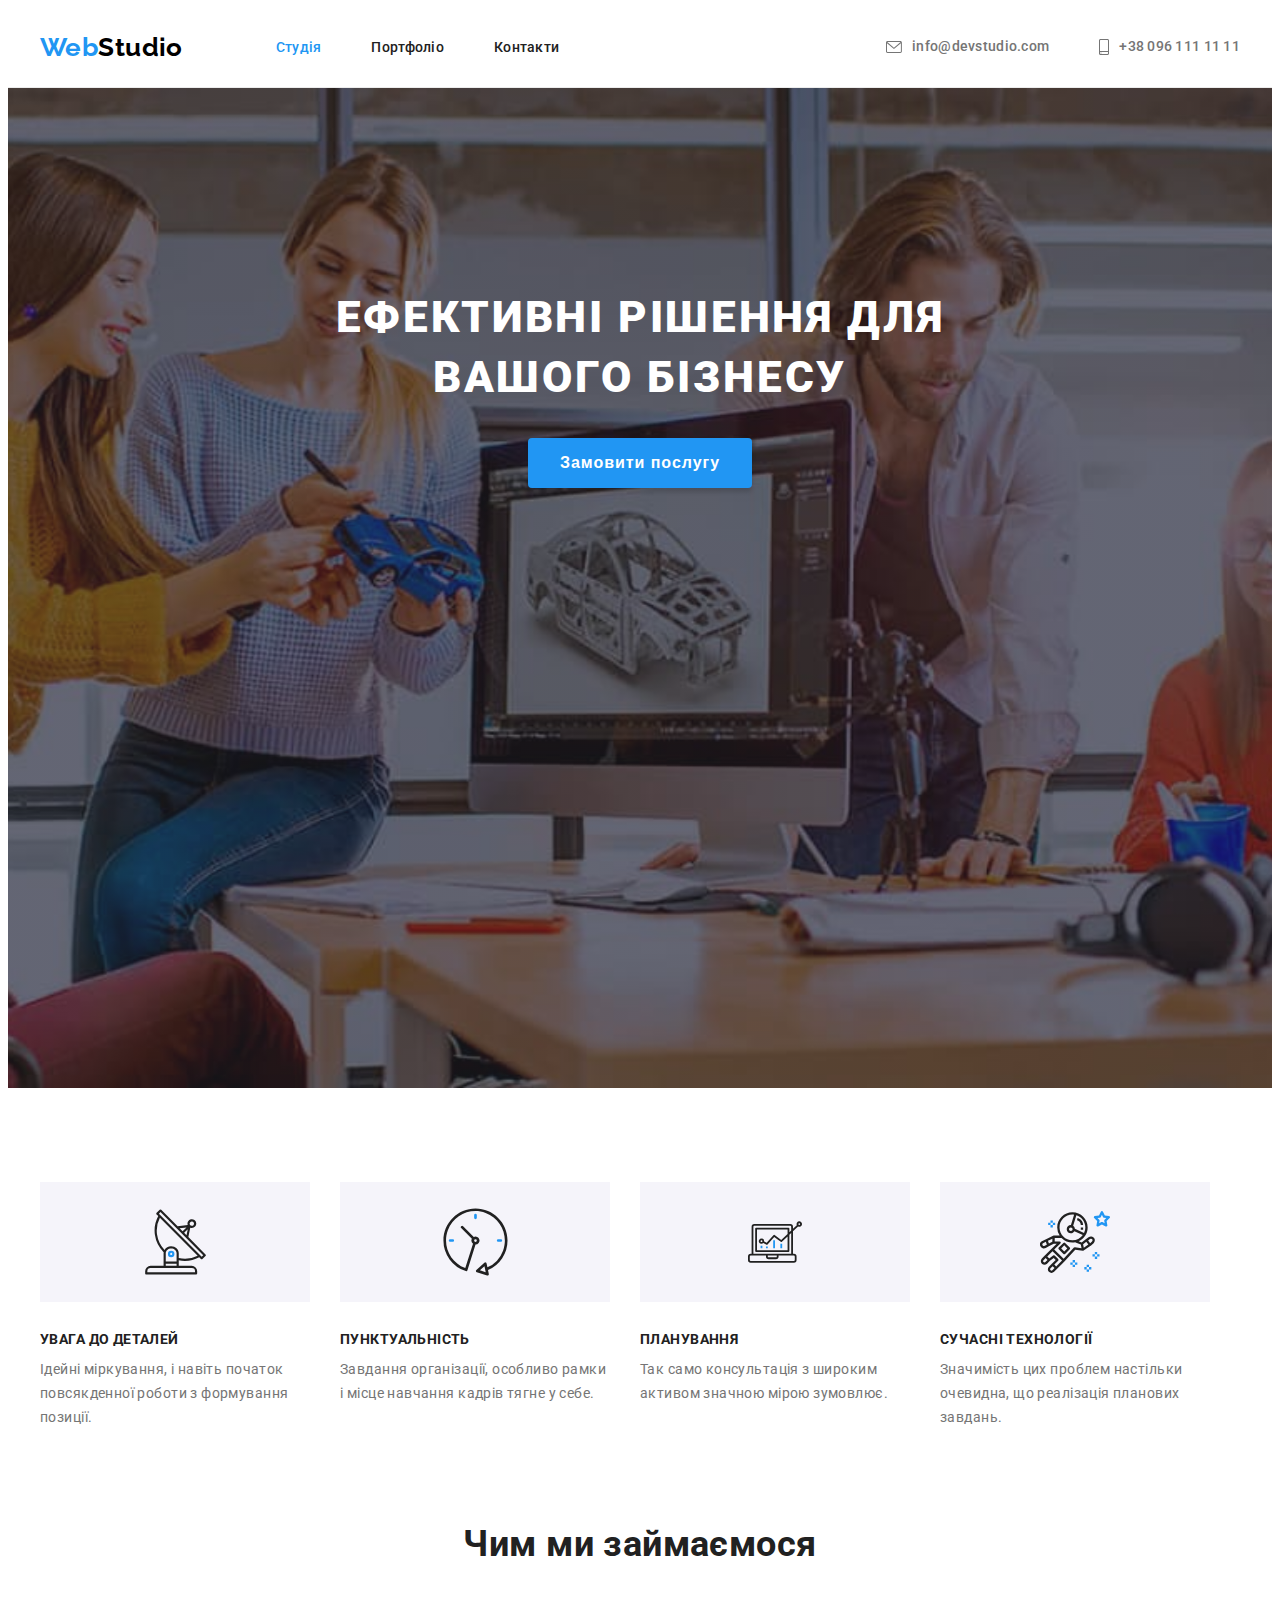
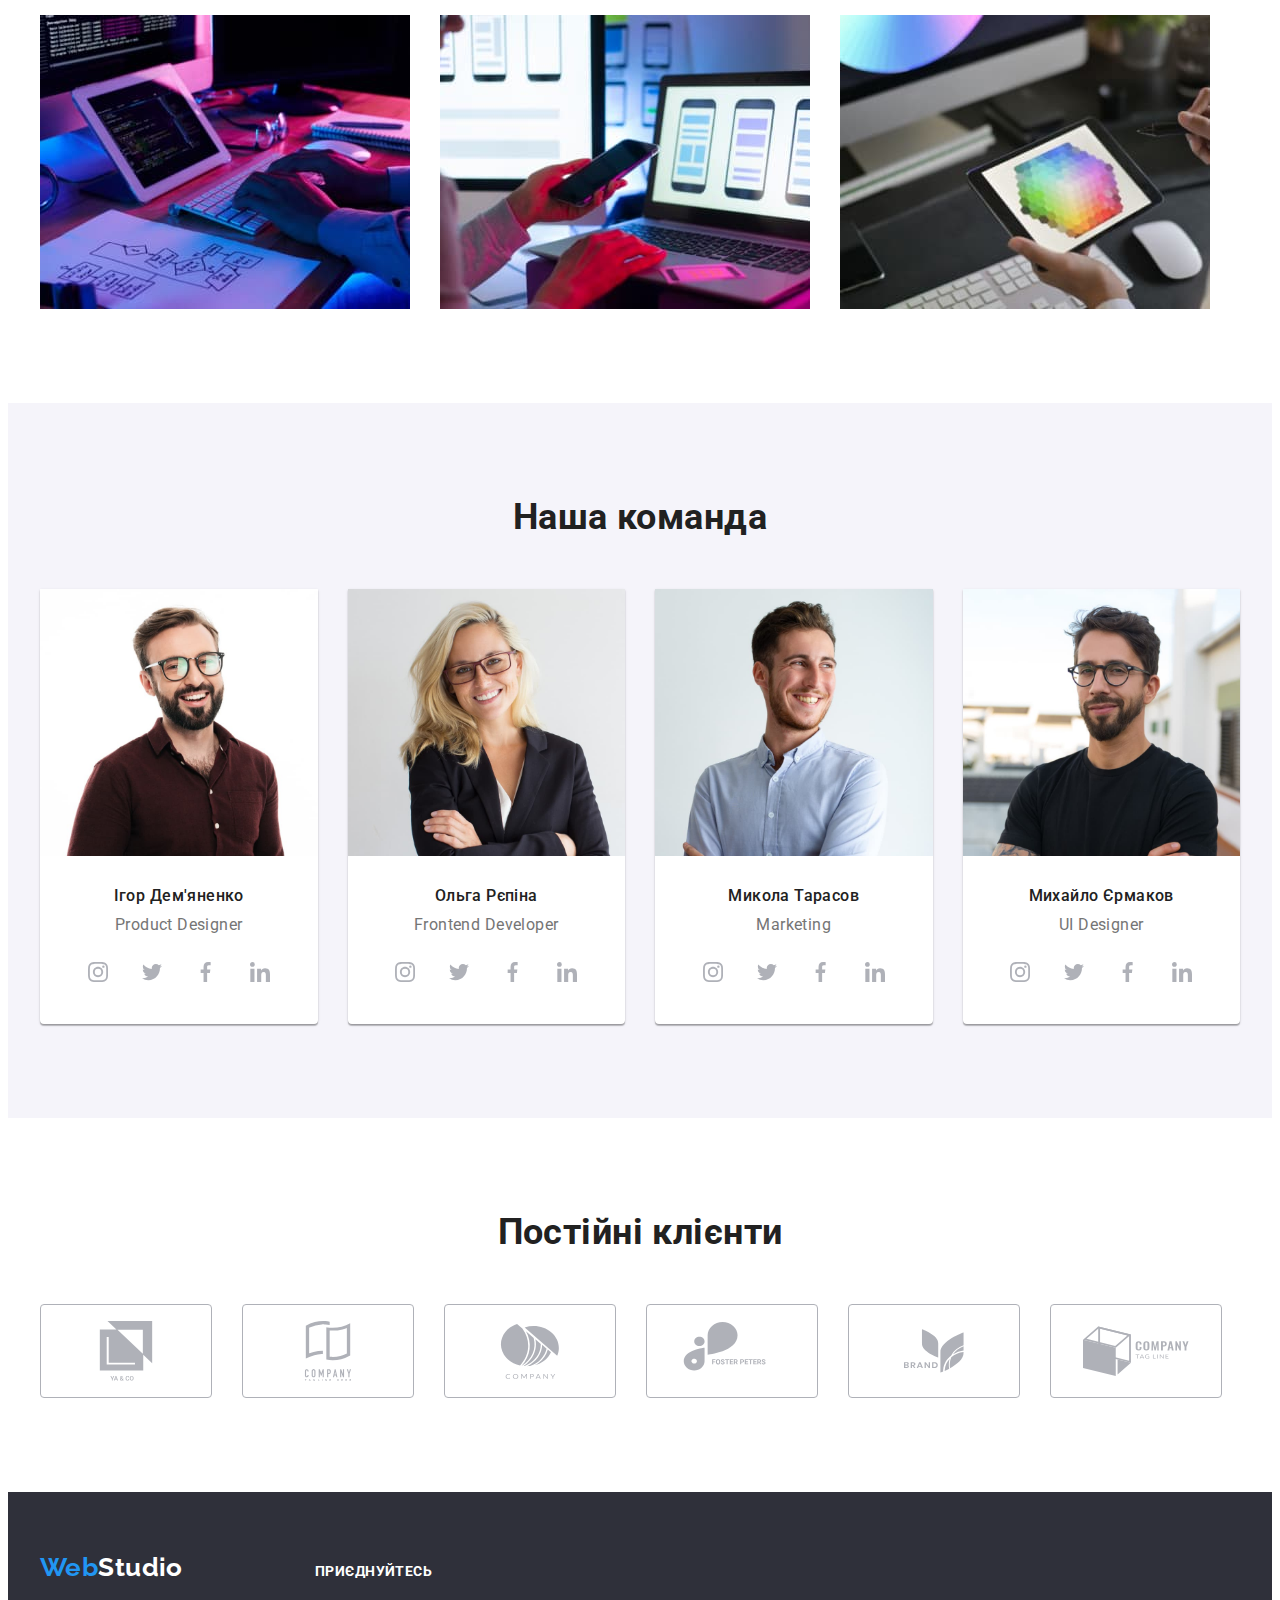
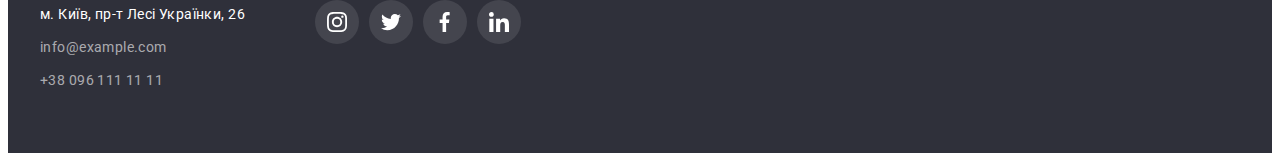
==== index.html @ 95b84b5c "Initial commit" ====
<!DOCTYPE html>
<html lang="uk">

<head>
  <meta charset="UTF-8" />
  <meta http-equiv="X-UA-Compatible" content="IE=edge" />
  <meta name="viewport" content="width=device-width, initial-scale=1.0" />
  <title>WebStudio</title>
  <link rel="preconnect" href="https://fonts.googleapis.com">
  <link rel="preconnect" href="https://fonts.gstatic.com" crossorigin>
  <link href="https://fonts.googleapis.com/css2?family=Raleway:wght@700&family=Roboto:wght@400;500;700;900&display=swap"
    rel="stylesheet">
  <link rel="stylesheet" href="https://cdnjs.cloudflare.com/ajax/libs/modern-normalize/1.1.0/modern-normalize.min.css"
    integrity="sha512-wpPYUAdjBVSE4KJnH1VR1HeZfpl1ub8YT/NKx4PuQ5NmX2tKuGu6U/JRp5y+Y8XG2tV+wKQpNHVUX03MfMFn9Q=="
    crossorigin="anonymous" referrerpolicy="no-referrer" />
  <link rel="stylesheet" href="./css/style.css">
</head>

<body>
  <!-- header -->

  <header class="header">
    <div class="container">
      <nav class="nav">
        <a class="nav-logo link" href="./index.html">Web<span class="logo-studio">Studio</span>
        </a>
        <ul class="nav-list list">
          <li class="nav-item">
            <a class="nav-link link nav-inner" href="">Студія</a>
          </li>
          <li class="nav-item">
            <a class="nav-link link" href="./portfolio.html">Портфоліо</a>
          </li>
          <li class="nav-item">
            <a class="nav-link link" href="">Контакти</a>
          </li>
        </ul>
      </nav>
      <ul class="nav-list list">
        <li class="nav-envelop">
          <a class="contact-link link" href="mailto:info@devstudio.com">
            <svg class="contact-link-icon" width="16" height="12">
              <use href="./images/symbol-defs.svg#icon-envelope"></use>
            </svg> info@devstudio.com</a>
        </li>
        <li>
          <a class="contact-link link" href="tel:+380961111111">
            <svg class="contact-link-icon" width="10" height="16">
              <use href="./images/symbol-defs.svg#icon-smartphone"></use>
            </svg>+38 096 111 11 11</a>
        </li>
      </ul>
    </div>
  </header>

  <!-- main -->

  <main>
    <section class="hero section">
      <div class="container">
        <div class="hero-content">
          <h1 class="hero-title">Ефективні рішення для вашого бізнесу</h1>
          <button class="hero-btn" type="button">Замовити послугу</button>
        </div>
      </div>
    </section>
    <section class="principies section">
      <div class="container">
        <h2 class="visually-hidden">our principies</h2>
        <ul class="principies-list list">
          <li class="principies-item">
            <div class="background-icon">
              <svg class="principies-icon" width="65" height="70">
                <use href="./images/symbol-defs.svg#icon-antenna"></use>
              </svg>
            </div>
            <h3 class="principies-title">УВАГА ДО ДЕТАЛЕЙ</h3>
            <p class="principies-text">
              Ідейні міркування, і навіть початок повсякденної роботи з формування позиції.
            </p>
          </li>
          <li class="principies-item">
            <div class="background-icon">
              <svg class="principies-icon" width="67" height="70">
                <use href="./images/symbol-defs.svg#icon-clock"></use>
              </svg>
            </div>
            <h3 class="principies-title">ПУНКТУАЛЬНІСТЬ</h3>
            <p class="principies-text">
              Завдання організації, особливо рамки і місце навчання кадрів тягне у себе.
            </p>
          </li>
          <li class="principies-item">
            <div class="background-icon">
              <svg class="principies-icon" width="70" height="54">
                <use href="./images/symbol-defs.svg#icon-diagram"></use>
              </svg>
            </div>
            <h3 class="principies-title">ПЛАНУВАННЯ</h3>
            <p class="principies-text">
              Так само консультація з широким активом значною мірою зумовлює.
            </p>
          </li>
          <li class="principies-item">
            <div class="background-icon">
              <svg class="principies-icon" width="70" height="70">
                <use href="./images/symbol-defs.svg#icon-astronaut"></use>
              </svg>
            </div>
            <h3 class="principies-title">
              СУЧАСНІ ТЕХНОЛОГІЇ
            </h3>
            <p class="principies-text">
              Значимість цих проблем настільки очевидна, що реалізація планових завдань.
            </p>
          </li>
        </ul>
      </div>
    </section>
    <section class="work section">
      <div class="container">
        <h2 class="section-title">Чим ми займаємося</h2>
        <ul class="work-list list">
          <li class="work-item"><img src="./images/what-we-do/box_1.jpg" alt="box1" width="370" height="294" /></li>
          <li class="work-item"><img src="./images/what-we-do/box_2.jpg" alt="box2" width="370" height="294" /></li>
          <li class="work-item"><img src="./images/what-we-do/box_3.jpg" alt="box3" width="370" height="294" /></li>
        </ul>
      </div>
    </section>
    <section class="team section">
      <div class="container">
        <h2 class="section-title">Наша команда</h2>
        <ul class="team-list list">
          <li class="team-item">
            <img src="./images/our-team/team_1.jpg" alt="team_1" width="270" height="260" />
            <div class="team-content">
              <h3 class="team-name">Ігор Дем'яненко</h3>
              <p class="team-text">Product Designer</p>
              <ul class="team-soc-list list">
                <li class="team-soc-item">
                  <a class="team-soc-link" href=""><svg class="team-soc-icon" width="20" height="20">
                      <use href="./images/symbol-defs.svg#icon-instagram"></use>
                    </svg>
                  </a>
                </li>
                <li class="team-soc-item">
                  <a class="team-soc-link" href="">
                    <svg class="team-soc-icon" width="20" height="20">
                      <use href="./images/symbol-defs.svg#icon-twitter">
                      </use>
                    </svg>
                  </a>
                </li>
                <li class="team-soc-item">
                  <a class="team-soc-link" href="">
                    <svg class="team-soc-icon" width="20" height="20">
                      <use href="./images/symbol-defs.svg#icon-facebook">
                      </use>
                    </svg>
                  </a>
                </li>
                <li class="team-soc-item">
                  <a class="team-soc-link" href="">
                    <svg class="team-soc-icon" width="20" height="20">
                      <use href="./images/symbol-defs.svg#icon-linkedin">
                      </use>
                    </svg>
                  </a>
                </li>
              </ul>
            </div>
          </li>
          <li class="team-item">
            <img src="./images/our-team/team_2.jpg" alt="team_2" width="270" height="260" />
            <div class="team-content">
              <h3 class="team-name">Ольга Рєпіна</h3>
              <p class="team-text">Frontend Developer</p>
              <ul class="team-soc-list list">
                <li class="team-soc-item">
                  <a class="team-soc-link" href=""><svg class="team-soc-icon" width="20" height="20">
                      <use href="./images/symbol-defs.svg#icon-instagram"></use>
                    </svg>
                  </a>
                </li>
                <li class="team-soc-item">
                  <a class="team-soc-link" href="">
                    <svg class="team-soc-icon" width="20" height="20">
                      <use href="./images/symbol-defs.svg#icon-twitter">
                      </use>
                    </svg>
                  </a>
                </li>
                <li class="team-soc-item">
                  <a class="team-soc-link" href="">
                    <svg class="team-soc-icon" width="20" height="20">
                      <use href="./images/symbol-defs.svg#icon-facebook">
                      </use>
                    </svg>
                  </a>
                </li>
                <li class="team-soc-item">
                  <a class="team-soc-link" href="">
                    <svg class="team-soc-icon" width="20" height="20">
                      <use href="./images/symbol-defs.svg#icon-linkedin">
                      </use>
                    </svg>
                  </a>
                </li>
              </ul>
            </div>
          </li>
          <li class="team-item">
            <img src="./images/our-team/team_3.jpg" alt="team_3" width="270" height="260" />
            <div class="team-content">
              <h3 class="team-name">Микола Тарасов</h3>
              <p class="team-text">Marketing</p>
              <ul class="team-soc-list list">
                <li class="team-soc-item">
                  <a class="team-soc-link" href=""><svg class="team-soc-icon" width="20" height="20">
                      <use href="./images/symbol-defs.svg#icon-instagram"></use>
                    </svg>
                  </a>
                </li>
                <li class="team-soc-item">
                  <a class="team-soc-link" href="">
                    <svg class="team-soc-icon" width="20" height="20">
                      <use href="./images/symbol-defs.svg#icon-twitter">
                      </use>
                    </svg>
                  </a>
                </li>
                <li class="team-soc-item">
                  <a class="team-soc-link" href="">
                    <svg class="team-soc-icon" width="20" height="20">
                      <use href="./images/symbol-defs.svg#icon-facebook">
                      </use>
                    </svg>
                  </a>
                </li>
                <li class="team-soc-item">
                  <a class="team-soc-link" href="">
                    <svg class="team-soc-icon" width="20" height="20">
                      <use href="./images/symbol-defs.svg#icon-linkedin">
                      </use>
                    </svg>
                  </a>
                </li>
              </ul>
            </div>
          </li>
          <li class="team-item">
            <img src="./images/our-team/team_4.jpg" alt="team_4" width="270" height="260" />
            <div class="team-content">
              <h3 class="team-name">Михайло Єрмаков</h3>
              <p class="team-text">UI Designer</p>
              <ul class="team-soc-list list">
                <li class="team-soc-item">
                  <a class="team-soc-link" href=""><svg class="team-soc-icon" width="20" height="20">
                      <use href="./images/symbol-defs.svg#icon-instagram"></use>
                    </svg>
                  </a>
                </li>
                <li class="team-soc-item">
                  <a class="team-soc-link" href="">
                    <svg class="team-soc-icon" width="20" height="20">
                      <use href="./images/symbol-defs.svg#icon-twitter">
                      </use>
                    </svg>
                  </a>
                </li>
                <li class="team-soc-item">
                  <a class="team-soc-link" href="">
                    <svg class="team-soc-icon" width="20" height="20">
                      <use href="./images/symbol-defs.svg#icon-facebook">
                      </use>
                    </svg>
                  </a>
                </li>
                <li class="team-soc-item">
                  <a class="team-soc-link" href="">
                    <svg class="team-soc-icon" width="20" height="20">
                      <use href="./images/symbol-defs.svg#icon-linkedin">
                      </use>
                    </svg>
                  </a>
                </li>
              </ul>
            </div>
          </li>
        </ul>
      </div>

      </div>
    </section>
    <section class="clients section">
      <div class="container">
        <h2 class="section-title">Постійні клієнти</h2>
        <ul class="clients-icon-group list">
          <li>
            <a class="clients-icon-link" href=""> <svg class="clients-icon" width="106" height="60">
                <use href="./images/symbol-defs.svg#icon-client-1"></use>
              </svg>
            </a>
          </li>
          <li>
            <a class="clients-icon-link" href=""> <svg class="clients-icon" width="106" height="60">
                <use href="./images/symbol-defs.svg#icon-client-2"></use>
              </svg>
            </a>
          </li>
          <li>
            <a class="clients-icon-link" href=""> <svg class="clients-icon" width="106" height="60">
                <use href="./images/symbol-defs.svg#icon-client-3"></use>
              </svg>
            </a>
          </li>
          <li>
            <a class="clients-icon-link" href=""> <svg class="clients-icon" width="106" height="60">
                <use href="./images/symbol-defs.svg#icon-client-4"></use>
              </svg>
            </a>
          </li>
          <li>
            <a class="clients-icon-link" href=""> <svg class="clients-icon" width="106" height="60">
                <use href="./images/symbol-defs.svg#icon-client-5"></use>
              </svg>
            </a>
          </li>
          <li>
            <a class="clients-icon-link" href=""> <svg class="clients-icon" width="106" height="60">
                <use href="./images/symbol-defs.svg#icon-client-6"></use>
              </svg>
            </a>
          </li>
        </ul>
      </div>
    </section>
  </main>

  <!-- footer -->

  <footer class="footer">
    <div class="container">
      <div>
        <a class="footer-logo link" href="./index.html">Web<span class="footer-logo-studio">Studio</span>
        </a>
        <address class="footer-adress">
          <ul class="footer-list list">
            <li class="footer-item">
              <a class="map link" href="https://goo.gl/maps/e1kzpUuALeePTq5k7" target="_blank"
                rel="noopener noreferrer nofollow">м. Київ, пр-т Лесі Українки, 26</a>
            </li>
            <li class="footer-item">
              <a class="footer-tel link" href="mailto:info@example.com">info@example.com</a>
            </li>
            <li class="footer-item-tel">
              <a class="footer-tel link" href="tel:+12127724150">+38 096 111 11 11</a>
            </li>
          </ul>
        </address>
      </div>
      <div class="footer-soc">
        <p class="footer-soc-text">приєднуйтесь</p>
        <ul class="footer-soc-list list">
          <li class="footer-soc-item"><a class="footer-soc-link" href="">
              <svg class="footer-soc-icon" width="20" height="20">
                <use href="./images/symbol-defs.svg#icon-instagram">
                </use>
              </svg>
            </a></li>
          <li class="footer-soc-item"><a class="footer-soc-link" href="">
              <svg class="footer-soc-icon" width="20" height="20">
                <use href="./images/symbol-defs.svg#icon-twitter">
                </use>
              </svg>
            </a></li>
          <li class="footer-soc-item"><a class="footer-soc-link" href="">
              <svg class="footer-soc-icon" width="20" height="20">
                <use href="./images/symbol-defs.svg#icon-facebook">
                </use>
              </svg>
            </a></li>
          <li class="footer-soc-item"><a class="footer-soc-link" href="">
              <svg class="footer-soc-icon" width="20" height="20">
                <use href="./images/symbol-defs.svg#icon-linkedin">
                </use>
              </svg>
            </a></li>
        </ul>
      </div>
    </div>
  </footer>
</body>

</html>
---- css/style.css ----
:root {
  --main-text-color: #757575;
  --second-title-color: #212121;
  --accent-color: #2196f3;
  --main-title-color: #ffffff;
  --second-background: #2f303a;
  --team-background: #f5f4fa;
}

p,
h1,
h2,
h3,
h4,
h5,
h6 {
  margin: 0;
}

ul,
ol {
  margin: 0;
  padding-left: 0;
}

button {
  cursor: pointer;
}

address {
  font-style: normal;
}

body {
  font-family: 'Roboto', sans-serif;
  letter-spacing: 0.03em;
  font-size: 14px;
  color: var(--main-text-color);
}

.list {
  list-style: none;
}

.link {
  text-decoration: none;
}

.container {
  width: 1200px;
  padding-left: 15px;
  padding-right: 15px;
  /* outline: 2px solid red; */
  margin: 0 auto;
}

img {
  display: block;
  width: 100%;
  height: auto;
}

/* -----header -----*/

.nav {
  display: flex;
  margin-right: auto;
}

.header .container {
  display: flex;
  align-items: center;
}

.header {
  border-bottom: 1px solid #ececec;
  padding-top: 24px;
  padding-bottom: 24px;
}

.nav-logo {
  font-family: 'Raleway', sans-serif;
  font-style: normal;
  font-weight: 700;
  font-size: 26px;
  line-height: 1.19;
  color: var(--accent-color);
  margin-right: 93px;
}

.logo-studio {
  color: #000;
}

.nav-link {
  font-weight: 500;
  line-height: 1.14;
  letter-spacing: 0.02em;
  color: var(--second-title-color);
}

.nav-list {
  display: flex;
  align-items: center;
  gap: 50px;
}

.contact-link {
  font-weight: 500;
  line-height: 1.14;
  letter-spacing: 0.02em;
  color: var(--main-text-color);
  display: flex;
  align-items: center;
  justify-content: center;
}

.contact-link-icon {
  margin-right: 10px;
  fill: var(--main-text-color);
}

.contact-link:hover .contact-link-icon,
.contact-link:focus .contact-link-icon {
  fill: var(--accent-color);
}

.nav-link:hover,
.nav-link:focus,
.contact-link:hover,
.contact-link:focus {
  color: var(--accent-color);
}

.nav-inner {
  color: var(--accent-color);
}

/* -----hero----- */

.hero.section {
  background: var(--second-background);
  text-align: center;
  padding-top: 200px;
  padding-bottom: 200px;
  background-image: linear-gradient(to right, rgba(47, 48, 58, 0.4), rgba(47, 48, 58, 0.4)),
    url(../images/slider/main-img.jpg);
  background-size: cover;
  max-width: 1600px;
  height: 600px;
  margin-right: auto;
  margin-left: auto;
  background-position: center;
}

.hero-title {
  font-weight: 900;
  font-size: 44px;
  line-height: 1.36;
  letter-spacing: 0.06em;
  text-transform: uppercase;
  color: var(--main-title-color);
  margin-bottom: 30px;
  width: 696px;
  margin-left: auto;
  margin-right: auto;
}

.hero-btn {
  font-weight: 700;
  font-size: 16px;
  line-height: 1.87;
  align-items: center;
  text-align: center;
  letter-spacing: 0.06em;
  color: var(--main-title-color);
  background: var(--accent-color);
  box-shadow: 0px 4px 4px rgba(0, 0, 0, 0.15);
  border-radius: 4px;
  padding: 10px 32px;
  border: none;
}

/* -----principies----- */

.section {
  padding-top: 94px;
  padding-bottom: 94px;
}

.visually-hidden {
  position: absolute;
  white-space: nowrap;
  width: 1px;
  height: 1px;
  overflow: hidden;
  border: 0;
  padding: 0;
  clip: rect(0 0 0 0);
  clip-path: inset(50%);
  margin: -1px;
}

.principies-title {
  font-size: inherit;
  line-height: 1.14;
  text-transform: uppercase;
  color: var(--second-title-color);
  margin-bottom: 10px;
}

.principies-text {
  line-height: 1.71;
}

.principies-list {
  display: flex;
  gap: 30px;
}

.principies-item {
  align-items: center;
  width: 270px;
}

.background-icon {
  background-color: #f5f4fa;
  width: 270px;
  height: 120px;
  display: flex;
  justify-content: center;
  align-items: center;
  margin-bottom: 30px;
}

/* -----our work----- */

.work {
  padding-top: 0;
}

.section-title {
  font-size: 36px;
  line-height: 1.16;
  text-align: center;
  color: var(--second-title-color);
  margin-bottom: 50px;
}

.work-list {
  display: flex;
  gap: 30px;
}

/* -----team----- */

.team-list {
  display: flex;
  gap: 30px;
}

.team-item {
  background-color: var(--main-title-color);
  box-shadow: 0px 1px 3px rgba(0, 0, 0, 0.12), 0px 1px 1px rgba(0, 0, 0, 0.14),
    0px 2px 1px rgba(0, 0, 0, 0.2);
  border-radius: 0px 0px 4px 4px;
  width: calc((100% - 90px) / 4);
}

.team {
  background: var(--team-background);
}

.team-name {
  font-weight: 500;
  font-size: 16px;
  line-height: 1.19;
  text-align: center;
  color: var(--second-title-color);
  margin-bottom: 10px;
}

.team-text {
  font-size: 16px;
  line-height: 1.19;
  text-align: center;
  color: var(--main-text-color);
  margin-bottom: 16px;
}

.team-content {
  padding-top: 30px;
  padding-bottom: 30px;
}

.team-soc-list {
  display: flex;
  justify-content: center;
  gap: 10px;
}

.team-soc-icon {
  fill: #afb1b8;
}

.team-soc-link {
  width: 44px;
  height: 44px;
  display: flex;
  justify-content: center;
  align-items: center;
}

.team-soc-link:hover,
.team-soc-link:focus {
  background-color: var(--accent-color);
  border-radius: 50%;
  cursor: pointer;
}

.team-soc-link:hover .team-soc-icon,
.team-soc-link:focus .team-soc-icon {
  fill: var(--main-title-color);
}

/* -----clients----- */
.clients-icon-group {
  display: flex;
  gap: 30px;
}

.clients-icon-link {
  background-color: var(--main-title-color);
  border: 1px solid #afb1b8;
  border-radius: 4px;
  width: 170px;
  height: 92px;
  display: flex;
  justify-content: center;
  align-items: center;
}

.clients-icon {
  fill: #afb1b8;
}

.clients-icon-link:hover,
.clients-icon-link:focus {
  border: 1px solid var(--accent-color);
}

.clients-icon-link:hover .clients-icon,
.clients-icon-link:focus .clients-icon {
  fill: var(--accent-color);
}

/* -----footer----- */

.footer {
  background: var(--second-background);

  padding-top: 60px;
  padding-bottom: 60px;
}

.footer-adress {
  font-style: normal;
  margin-top: 20px;
}

.footer-logo {
  font-family: 'Raleway', sans-serif;
  font-style: normal;
  font-weight: 700;
  font-size: 26px;
  line-height: 1.19;
  color: var(--accent-color);
}

.footer-logo-studio {
  color: var(--main-title-color);
}

.footer-item {
  margin-bottom: 9px;
}

.map {
  line-height: 1.71;
  color: var(--main-title-color);
}

.footer-tel {
  line-height: 1.71;
  color: rgba(255, 255, 255, 0.6);
}

.footer-tel:hover,
.footer-tel:focus {
  color: var(--accent-color);
}

.footer .container {
  display: flex;
  align-items: baseline;
}

.footer-soc {
  margin-left: 70px;
  font-weight: 700;
  line-height: 1.14;
  text-transform: uppercase;
  color: #ffffff;
  align-items: baseline;
}

.footer-soc-text {
  margin-bottom: 20px;
}

.footer-soc-list {
  display: flex;
  gap: 10px;
}
.footer-soc-icon {
  fill: var(--main-title-color);
}

.footer-soc-link {
  width: 44px;
  height: 44px;
  display: flex;
  justify-content: center;
  align-items: center;
  background-color: rgba(255, 255, 255, 0.1);
  border-radius: 50%;
}

.footer-soc-link:hover,
.footer-soc-link:focus {
  background-color: var(--accent-color);
}

/* -----portfolio-filter----- */

.filter-btn:hover,
.filter-btn:focus {
  background: var(--accent-color);
  color: var(--main-title-color);
  box-shadow: 0px 3px 1px rgba(0, 0, 0, 0.1), 0px 1px 2px rgba(0, 0, 0, 0.08),
    0px 2px 2px rgba(0, 0, 0, 0.12);
}

.filter-btn {
  padding: 6px 22px;
  font-family: inherit;
  font-weight: 500;
  font-size: 16px;
  line-height: 1.63;
  text-align: center;
  color: var(--second-title-color);
  background: var(--team-background);
  border: none;
  cursor: pointer;
  border-radius: 4px;
}

.filter-list {
  display: flex;
  justify-content: center;
  gap: 8px;
  margin-bottom: 50px;
}

/* -----portfolio-projects------ */

.portfolio-list {
  display: flex;
  flex-wrap: wrap;
}

.portfolio-title {
  font-size: 18px;
  line-height: 2;
  letter-spacing: 0.06em;
  color: var(--second-title-color);
  margin-bottom: 4px;
}

.portfolio-text {
  font-size: 16px;
  line-height: 1.87;
  color: var(--main-text-color);
}

.portfolio-item {
  width: calc((100% - 60px) / 3);
  margin-right: 30px;
  margin-bottom: 30px;
  border: 1px solid #eeeeee;
}

.portfolio-item:hover,
.portfolio-item:focus {
  cursor: pointer;
  box-shadow: 0px 1px 1px rgba(0, 0, 0, 0.12), 0px 4px 4px rgba(0, 0, 0, 0.06),
    1px 4px 6px rgba(0, 0, 0, 0.16);
}

.portfolio-item:nth-child(3n) {
  margin-right: 0;
}

.portfolio-item:nth-last-child(-n + 3) {
  margin-bottom: 0;
}

.portfolio-content {
  padding: 20px 24px;
}
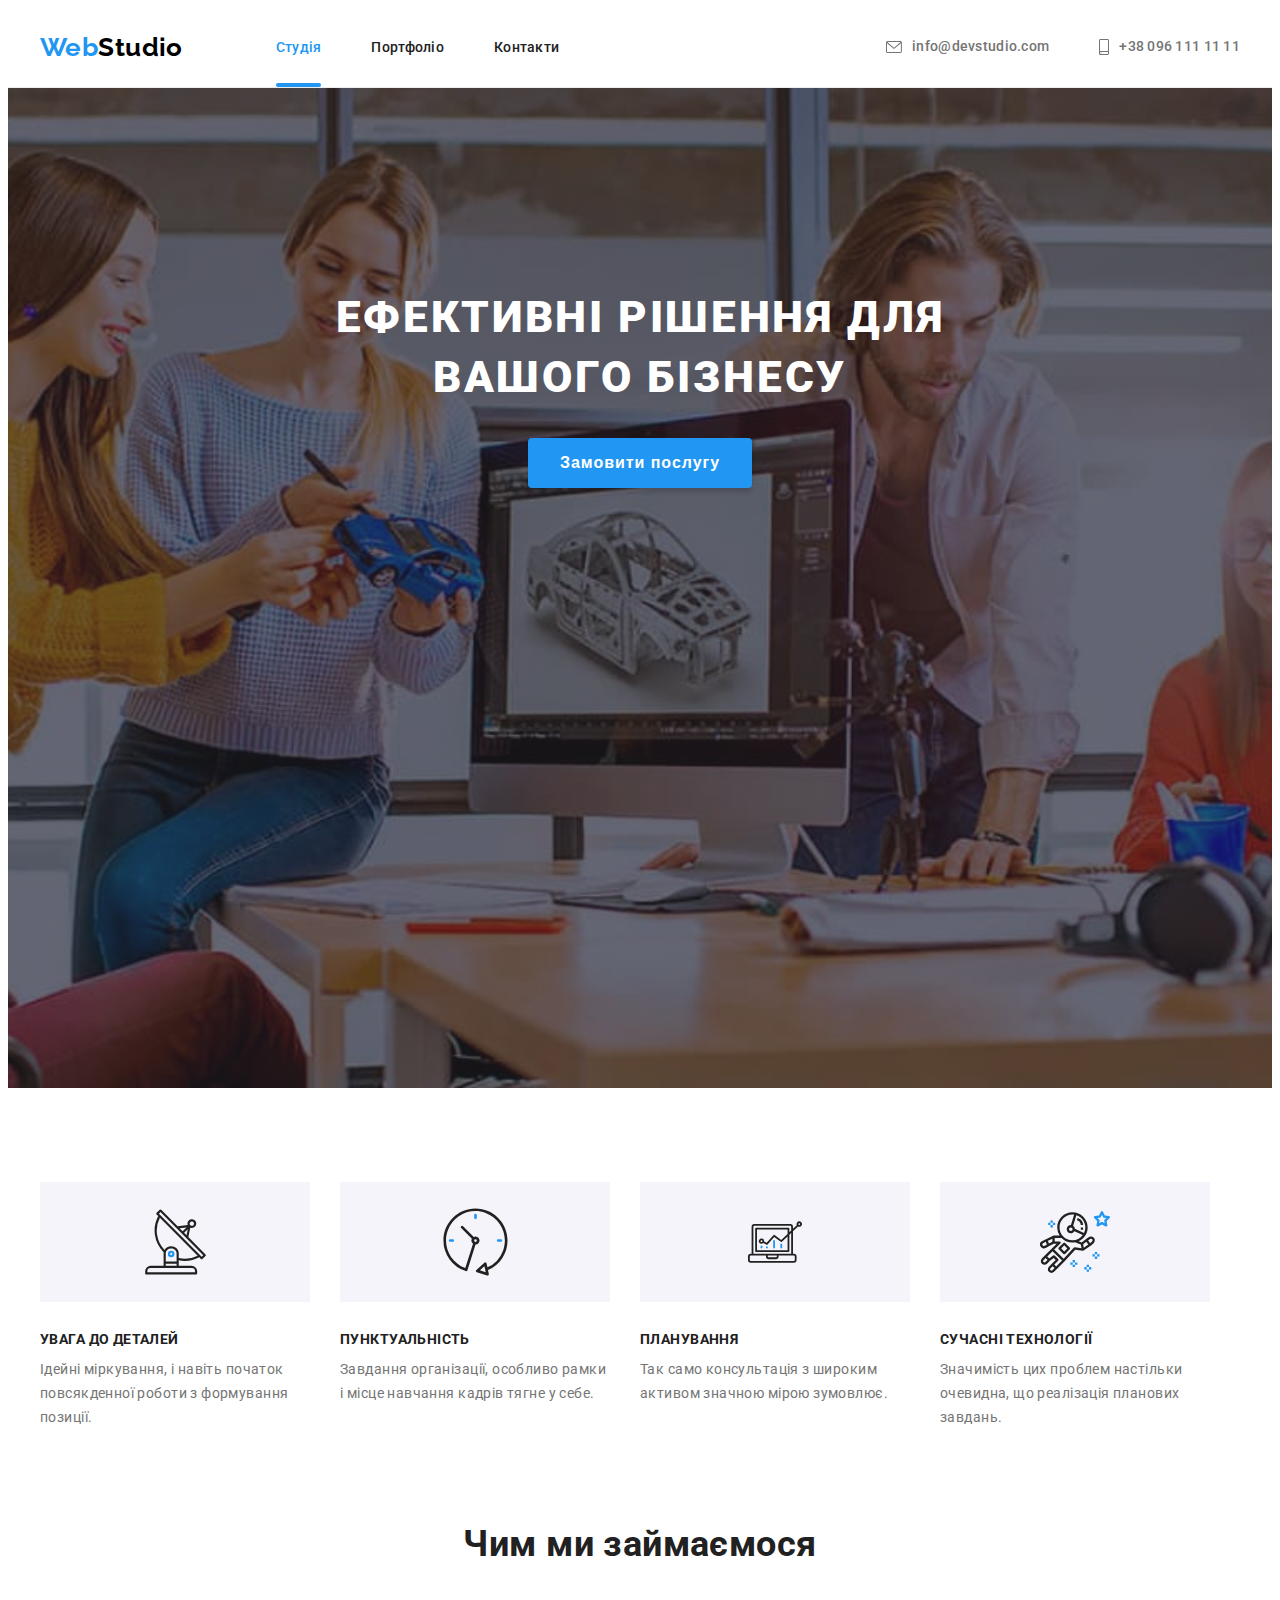
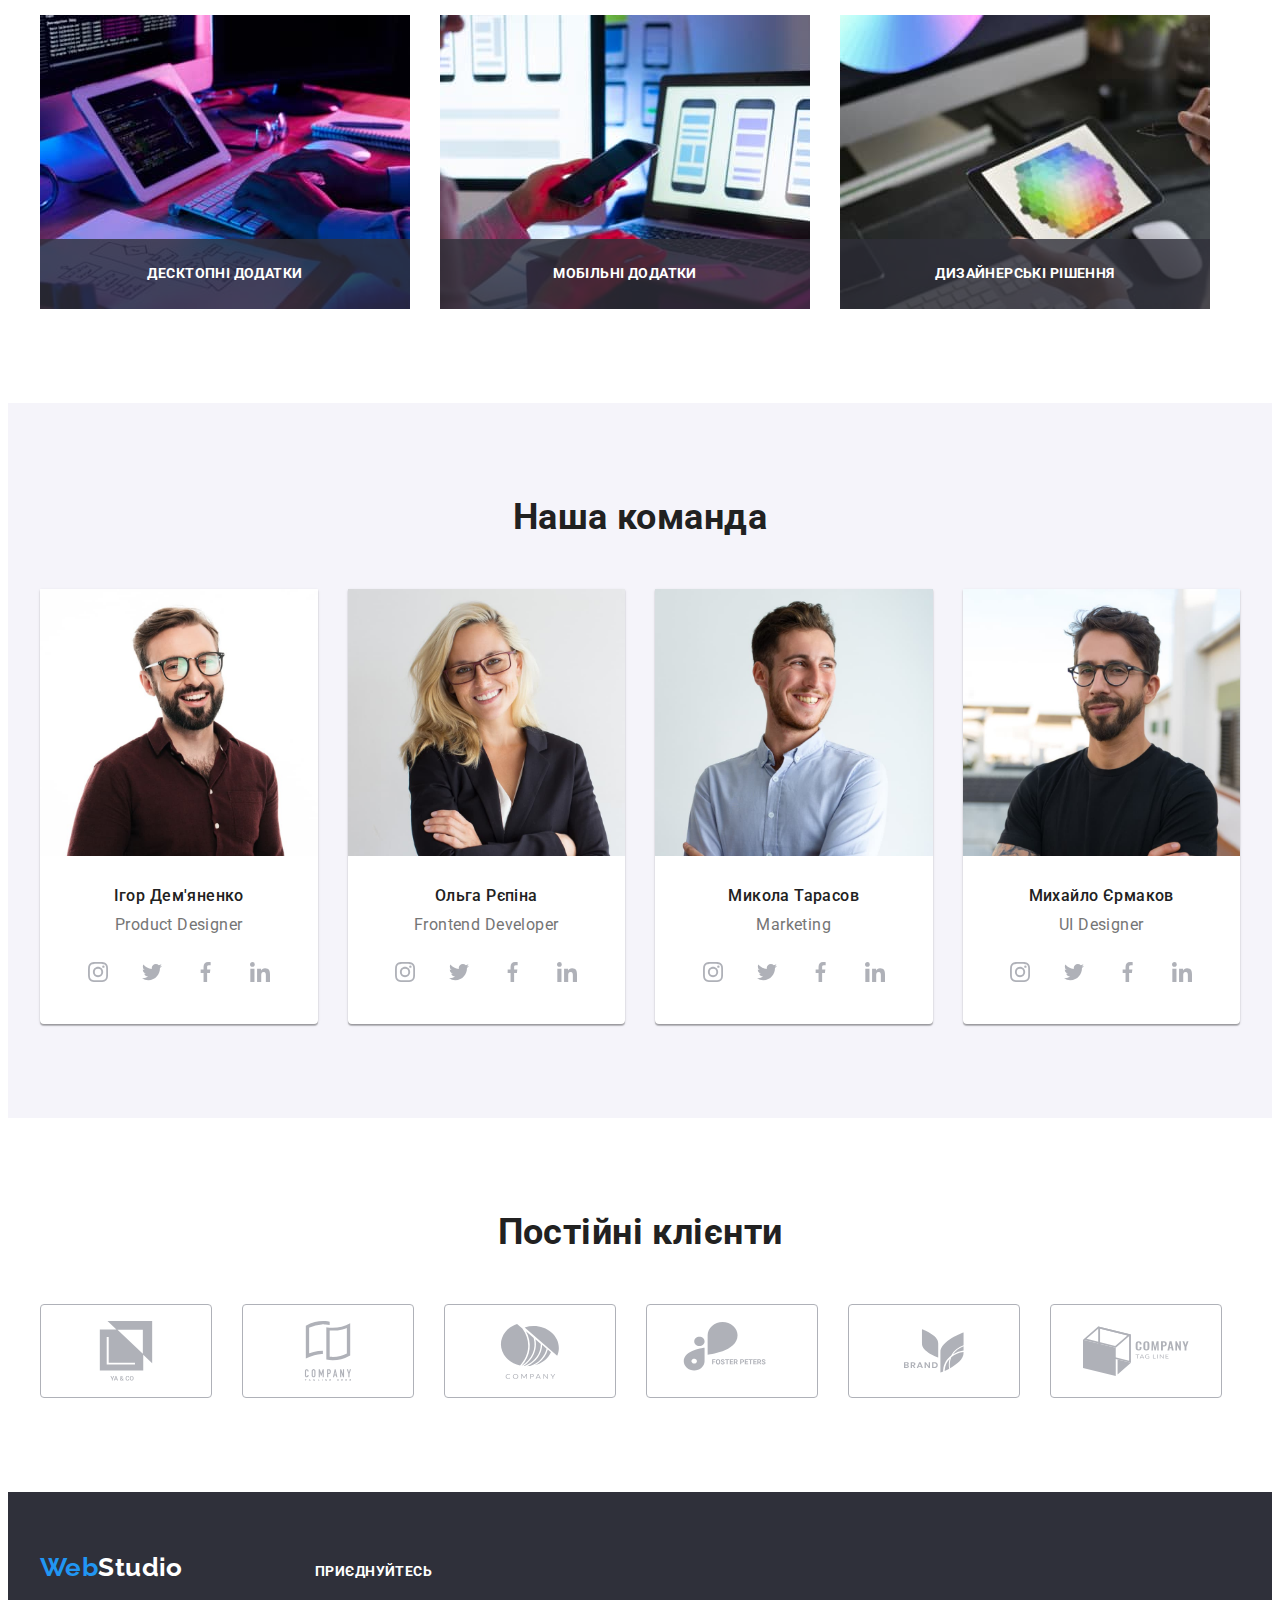
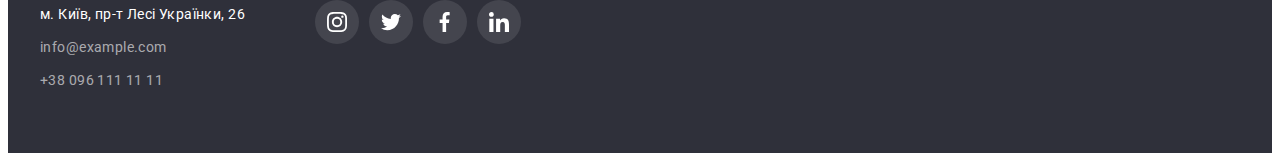
==== commit fa1ceffc: "HW-5" ====
--- a/index.html
+++ b/index.html
@@ -60,7 +60,7 @@
       <div class="container">
         <div class="hero-content">
           <h1 class="hero-title">Ефективні рішення для вашого бізнесу</h1>
-          <button class="hero-btn" type="button">Замовити послугу</button>
+          <button class="hero-btn" type="button" data-modal-open>Замовити послугу</button>
         </div>
       </div>
     </section>
@@ -121,9 +121,27 @@
       <div class="container">
         <h2 class="section-title">Чим ми займаємося</h2>
         <ul class="work-list list">
-          <li class="work-item"><img src="./images/what-we-do/box_1.jpg" alt="box1" width="370" height="294" /></li>
-          <li class="work-item"><img src="./images/what-we-do/box_2.jpg" alt="box2" width="370" height="294" /></li>
-          <li class="work-item"><img src="./images/what-we-do/box_3.jpg" alt="box3" width="370" height="294" /></li>
+          <li class="work-item"><img src="./images/what-we-do/box_1.jpg" alt="box1" width="370" height="294" />
+            <div class="work-item-text">
+              <span>
+                Десктопні додатки
+              </span>
+            </div>
+          </li>
+          <li class="work-item"><img src="./images/what-we-do/box_2.jpg" alt="box2" width="370" height="294" />
+            <div class="work-item-text">
+              <span>
+                Мобільні додатки
+              </span>
+            </div>
+          </li>
+          <li class="work-item"><img src="./images/what-we-do/box_3.jpg" alt="box3" width="370" height="294" />
+            <div class="work-item-text">
+              <span>
+                Дизайнерські рішення
+              </span>
+            </div>
+          </li>
         </ul>
       </div>
     </section>
@@ -390,6 +408,16 @@
       </div>
     </div>
   </footer>
+  <div class="backdrop is-hidden" data-modal>
+    <div class="modal">
+      <button type="button" class="modal-btn" data-modal-close>
+        <svg class="modal-icon-close" width="18" height="18">
+          <use href="./images/symbol-defs.svg#icon-close"></use>
+        </svg>
+      </button>
+    </div>
+  </div>
+  <script src="./js/modal.js"></script>
 </body>
 
 </html>--- a/css/style.css
+++ b/css/style.css
@@ -97,6 +97,22 @@
   line-height: 1.14;
   letter-spacing: 0.02em;
   color: var(--second-title-color);
+  transition-property: color;
+  transition-duration: 500ms;
+  transition-timing-function: cubic-bezier(0.4, 0, 0.2, 1);
+  position: relative;
+}
+
+.nav-inner::after {
+  content: '';
+  position: absolute;
+  left: 0;
+  bottom: -32px;
+  display: block;
+  width: 100%;
+  height: 4px;
+  background: #2196f3;
+  border-radius: 2px;
 }
 
 .nav-list {
@@ -113,11 +129,17 @@
   display: flex;
   align-items: center;
   justify-content: center;
+  transition-property: fill;
+  transition-duration: 250ms;
+  transition-timing-function: cubic-bezier(0.4, 0, 0.2, 1);
 }
 
 .contact-link-icon {
   margin-right: 10px;
   fill: var(--main-text-color);
+  transition-property: fill;
+  transition-duration: 250ms;
+  transition-timing-function: cubic-bezier(0.4, 0, 0.2, 1);
 }
 
 .contact-link:hover .contact-link-icon,
@@ -252,6 +274,25 @@
   gap: 30px;
 }
 
+.work-item {
+  position: relative;
+}
+
+.work-item-text {
+  background-color: #2f303acc;
+  display: flex;
+  align-items: center;
+  justify-content: center;
+  width: 370px;
+  height: 70px;
+  font-weight: 700;
+  line-height: 1.14;
+  text-transform: uppercase;
+  position: absolute;
+  bottom: 0px;
+  color: var(--main-title-color);
+}
+
 /* -----team----- */
 
 .team-list {
@@ -309,13 +350,15 @@
   display: flex;
   justify-content: center;
   align-items: center;
+  border-radius: 50%;
+  transition-property: background-color;
+  transition-duration: 250ms;
+  transition-timing-function: cubic-bezier(0.4, 0, 0.2, 1);
 }
 
 .team-soc-link:hover,
 .team-soc-link:focus {
   background-color: var(--accent-color);
-  border-radius: 50%;
-  cursor: pointer;
 }
 
 .team-soc-link:hover .team-soc-icon,
@@ -338,10 +381,16 @@
   display: flex;
   justify-content: center;
   align-items: center;
+  transition-property: border;
+  transition-duration: 250ms;
+  transition-timing-function: cubic-bezier(0.4, 0, 0.2, 1);
 }
 
 .clients-icon {
   fill: #afb1b8;
+  transition-property: fill;
+  transition-duration: 250ms;
+  transition-timing-function: cubic-bezier(0.4, 0, 0.2, 1);
 }
 
 .clients-icon-link:hover,
@@ -393,6 +442,9 @@
 .footer-tel {
   line-height: 1.71;
   color: rgba(255, 255, 255, 0.6);
+  transition-property: color;
+  transition-duration: 250ms;
+  transition-timing-function: cubic-bezier(0.4, 0, 0.2, 1);
 }
 
 .footer-tel:hover,
@@ -434,6 +486,9 @@
   align-items: center;
   background-color: rgba(255, 255, 255, 0.1);
   border-radius: 50%;
+  transition-property: background-color;
+  transition-duration: 250ms;
+  transition-timing-function: cubic-bezier(0.4, 0, 0.2, 1);
 }
 
 .footer-soc-link:hover,
@@ -463,6 +518,9 @@
   border: none;
   cursor: pointer;
   border-radius: 4px;
+  transition-property: background, color, box-shadow;
+  transition-duration: 250ms;
+  transition-timing-function: cubic-bezier(0.4, 0, 0.2, 1);
 }
 
 .filter-list {
@@ -514,7 +572,77 @@
 .portfolio-item:nth-last-child(-n + 3) {
   margin-bottom: 0;
 }
+.portfolio-item:hover .portfolio-top-text {
+  transform: translateY(0);
+}
+
+.portfolio-wrap {
+  position: relative;
+  overflow: hidden;
+}
+
+.portfolio-top-text {
+  font-size: 18px;
+  line-height: 1.55;
+  color: var(--main-title-color);
+  position: absolute;
+  top: 0;
+  left: 0;
+  background: rgba(33, 150, 243, 0.9);
+  padding: 63px 24px;
+  width: 100%;
+  height: 100%;
+  transform: translateY(100%);
+  transition: transform 250ms linear;
+}
 
 .portfolio-content {
   padding: 20px 24px;
 }
+
+.backdrop {
+  position: fixed;
+  top: 0;
+  width: 100%;
+  height: 100%;
+  background-color: rgba(0, 0, 0, 0.2);
+  transition: opacity 250ms linear, visibility 250ms linear;
+}
+
+.modal {
+  background-color: #ffffff;
+  box-shadow: 0px 1px 3px rgba(0, 0, 0, 0.12), 0px 1px 1px rgba(0, 0, 0, 0.14),
+    0px 2px 1px rgba(0, 0, 0, 0.2);
+  border-radius: 4px;
+  width: 528px;
+  min-height: 581px;
+  position: absolute;
+  top: 50%;
+  left: 50%;
+  transform: translate(-50%, -50%) scale(1);
+  transition: transform 250ms linear;
+}
+
+.backdrop.is-hidden .modal {
+  transform: translate(-50%, -50%) scale(0);
+}
+.modal-btn {
+  width: 30px;
+  height: 30px;
+  border: 1px solid;
+  border-color: #0000001a;
+  border-radius: 50%;
+  background-color: transparent;
+  position: absolute;
+  right: 8px;
+  top: 8px;
+  display: flex;
+  align-items: center;
+  justify-content: center;
+}
+
+.is-hidden {
+  opacity: 0;
+  visibility: hidden;
+  pointer-events: none;
+}
